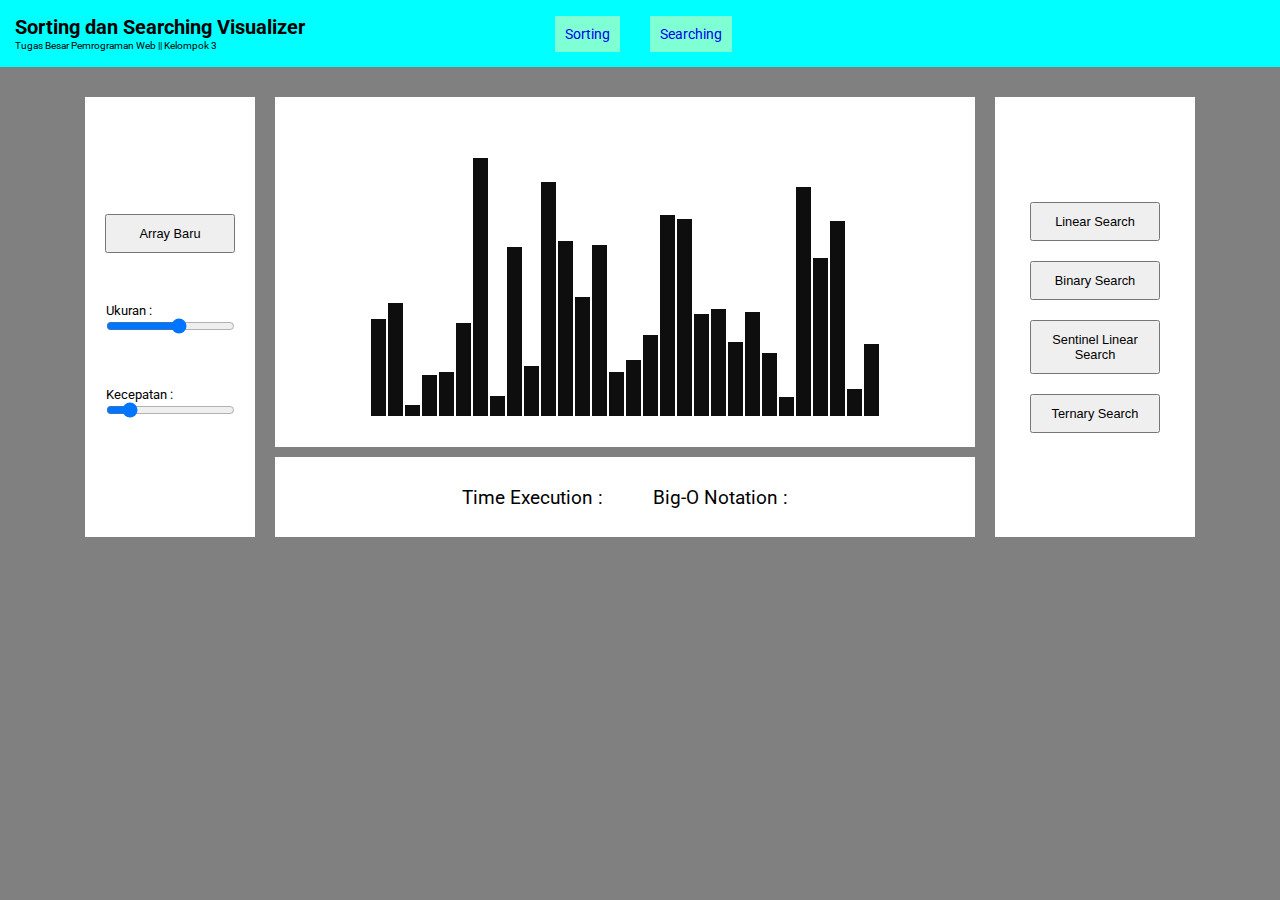
==== search/search.html @ 4bf84586 "third commit" ====
<!DOCTYPE html>
<html lang="en">

<head>
	<meta charset="UTF-8">
	<meta http-equiv="X-UA-Compatible" content="IE=edge">
	<meta name="viewport" content="width=device-width, initial-scale=1.0">
	<link rel="stylesheet" href="style_search.css">
	<title>Searching Visualizer || Kelompok 3</title>
</head>

<body>
	<div class="navbar">
		<div class="header">
			<h1>Sorting dan Searching Visualizer</h1>
			<p>Tugas Besar Pemrograman Web || Kelompok 3</p>
		</div>
		<div class="pages">
			<a href="/index.html">Sorting</a>
			<a href="search.html">Searching</a>
		</div>
	</div>

	<div class="content">
		<div class="menu">
			<button id="new_arr">Array Baru</button>
			<div class="size">
				<p>Ukuran :</p>
				<input type="range" id="arr_size" min="5" max="100" step="1" value="60">
			</div>
			<div class="speed">
				<p>Kecepatan :</p>
				<input type="range" id="sort_speed" min="20" max="300" step="10" value="60">
			</div>
		</div>

		<div class="sort_visual">
			<div class="container"></div>
			<div class="time">
				<div class="exectime">
					<p>Time Execution :</p>
					<p id="timeExec"></p>
				</div>
				<div class="asimtotic">
					<p>Big-O Notation :</p>
					<p id="notation"></p>
				</div>
			</div>
		</div>

		<div class="sort_options">
			<button class="linearSearch">Linear Search</button>
			<button class="linearSearch">Binary Search</button>
			<button class="linearSearch">Sentinel Linear Search</button>
			<button class="linearSearch">Ternary Search</button>
		</div>
	</div>

	<script src="script_search.js"></script>
	<script src="linear_search.js"></script>
</body>

</html>
---- search/style_search.css ----
@import url("https://fonts.googleapis.com/css2?family=Roboto&display=swap");

* {
  margin: 0;
  padding: 0;
  box-sizing: border-box;
}

body {
  display: flex;
  flex-direction: column;
  align-items: center;
  height: 100vh;
  background-color: grey;
  font-size: 0.8em;
  font-family: "Roboto", sans-serif;
}

.navbar {
  background-color: aqua;
  display: flex;
  flex-direction: row;
  justify-content: flex-start;
  align-items: center;
  width: 100%;
  padding: 15px;
  gap: 20%;
  margin-bottom: 30px;
}

.header {
  font-size: 0.8em;
}

.pages {
  font-size: 1.1em;
  display: flex;
  flex-direction: row;
  justify-content: center;
  align-items: center;
  gap: 30px;
}

.pages > * {
  background-color: aquamarine;
  padding: 10px;
  text-decoration: none;
}

.content {
  display: flex;
  flex-direction: row;
  justify-content: center;
  align-items: center;
  gap: 20px;
}

.menu {
  display: flex;
  flex-direction: column;
  justify-content: center;
  align-items: center;
  gap: 50px;
  background-color: white;
  padding: 20px;
  height: 440px;
}

.input > * {
  display: inline-block;
}

.sort_visual {
  display: flex;
  flex-direction: column;
  justify-content: center;
  align-items: center;
  gap: 10px;
}

.time {
  font-size: 1.5em;
  background-color: white;
  display: flex;
  flex-direction: row;
  justify-content: center;
  align-items: center;
  height: 80px;
  width: 700px;
  gap: 50px;
}

.time > * {
  display: flex;
  flex-direction: column;
  align-items: center;
}

.sort_options {
  background-color: white;
  display: flex;
  flex-direction: column;
  align-items: center;
  justify-content: center;
  padding: 20px;
  height: 440px;
  width: 200px;
  gap: 20px;
}

.container {
  background-color: white;
  height: 350px;
  width: 700px;
  display: flex;
  align-items: flex-end;
  justify-content: center;
  transition: 2s all ease;
  padding: 30px;
}

.bar {
  width: 15px;
  background-color: rgb(14, 14, 14);
  margin: 1px;
  transition: 0.1s all ease;
}

.bar {
  background-color: rgb(14, 14, 14);
  cursor: pointer;
}

button {
  padding: 10px;
  font-size: 1em;
  width: 130px;
}
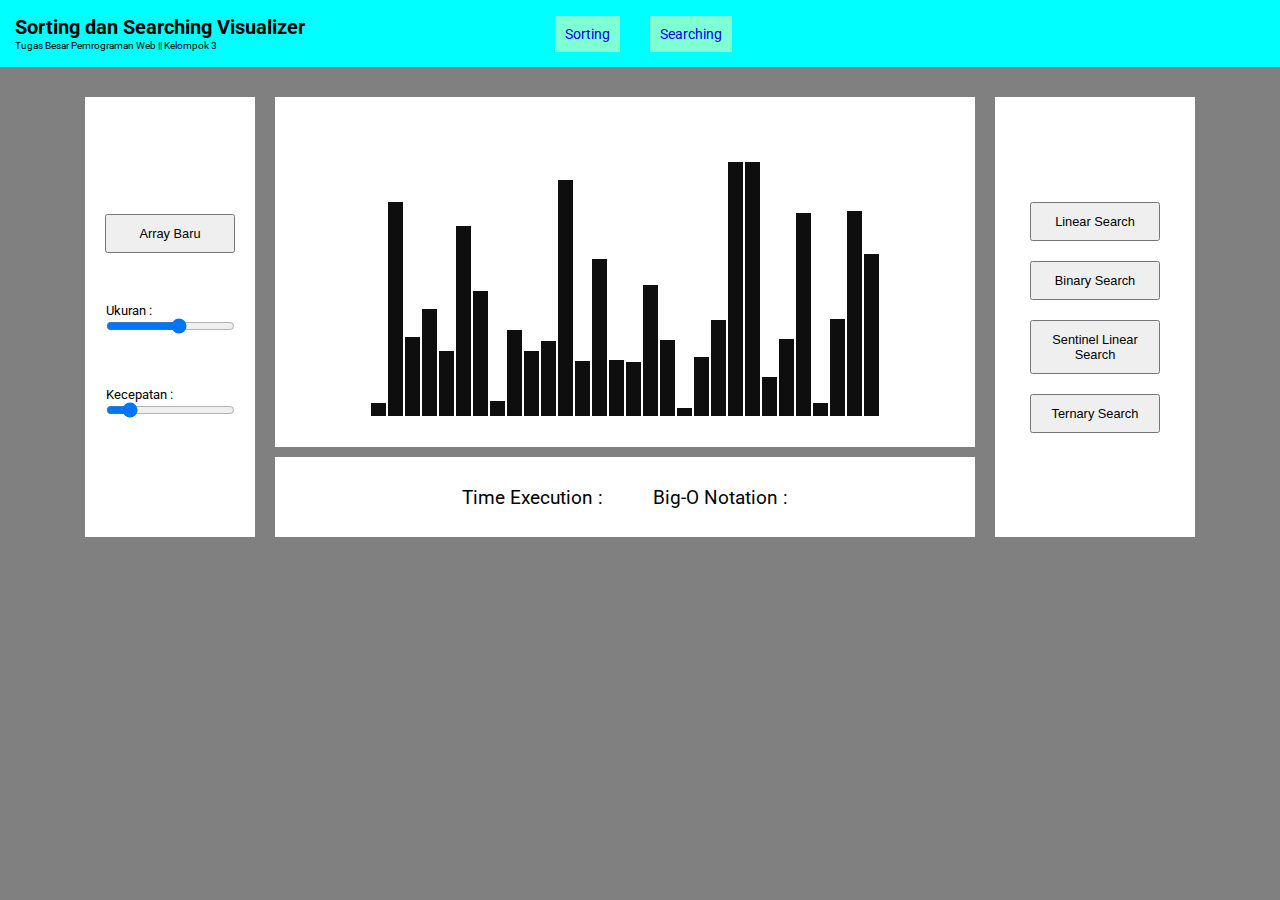
==== commit 5ed99f72: "Update search.html" ====
--- a/search/search.html
+++ b/search/search.html
@@ -16,7 +16,7 @@
 			<p>Tugas Besar Pemrograman Web || Kelompok 3</p>
 		</div>
 		<div class="pages">
-			<a href="/index.html">Sorting</a>
+			<a href="../index.html">Sorting</a>
 			<a href="search.html">Searching</a>
 		</div>
 	</div>
@@ -60,4 +60,4 @@
 	<script src="linear_search.js"></script>
 </body>
 
-</html>+</html>
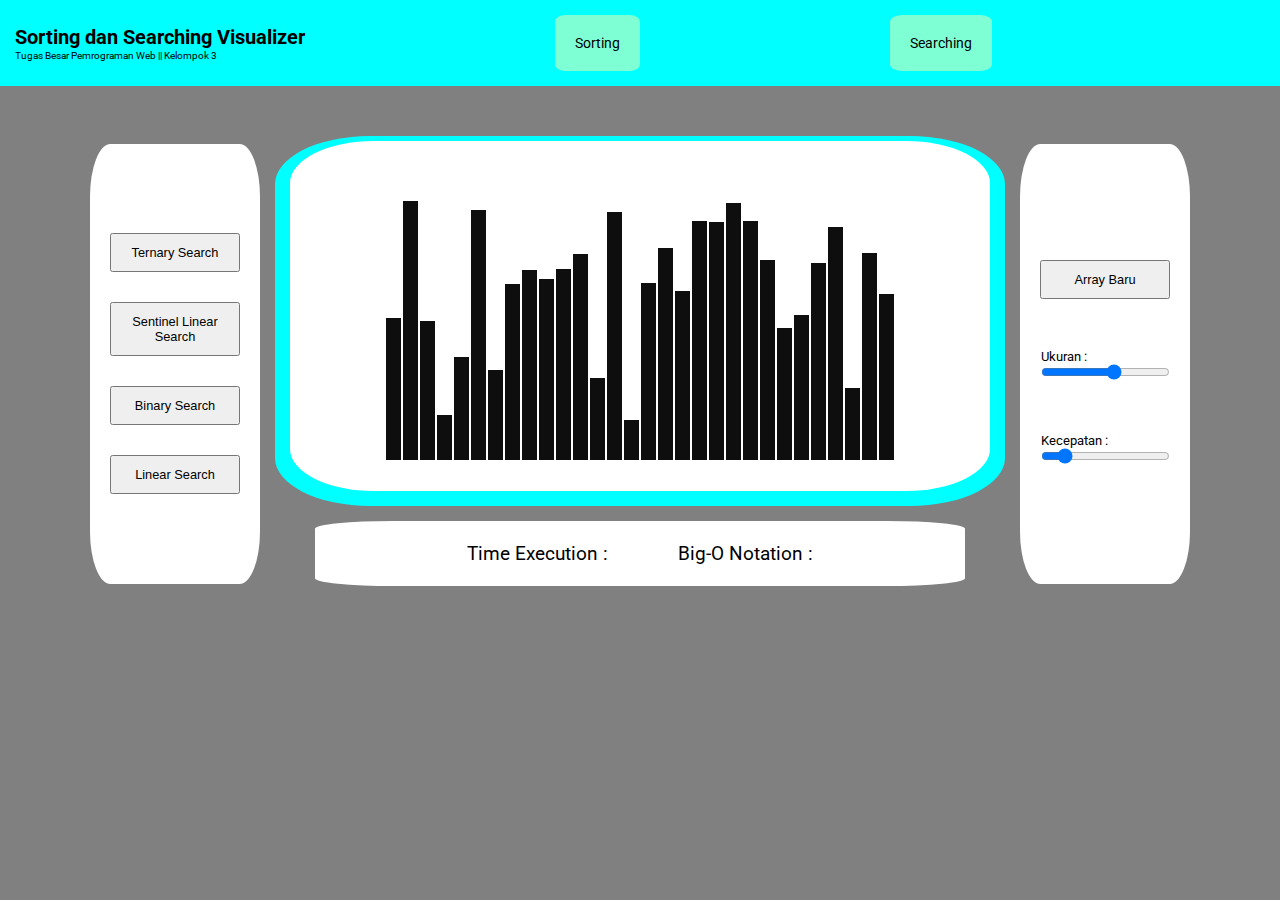
==== commit 94a04e7c: "initial init" ====
--- a/search/search.html
+++ b/search/search.html
@@ -22,16 +22,12 @@
 	</div>
 
 	<div class="content">
-		<div class="menu">
-			<button id="new_arr">Array Baru</button>
-			<div class="size">
-				<p>Ukuran :</p>
-				<input type="range" id="arr_size" min="5" max="100" step="1" value="60">
-			</div>
-			<div class="speed">
-				<p>Kecepatan :</p>
-				<input type="range" id="sort_speed" min="20" max="300" step="10" value="60">
-			</div>
+
+		<div class="sort_options">
+			<button class="linearSearch">Linear Search</button>
+			<button class="linearSearch">Binary Search</button>
+			<button class="linearSearch">Sentinel Linear Search</button>
+			<button class="linearSearch">Ternary Search</button>
 		</div>
 
 		<div class="sort_visual">
@@ -48,16 +44,23 @@
 			</div>
 		</div>
 
-		<div class="sort_options">
-			<button class="linearSearch">Linear Search</button>
-			<button class="linearSearch">Binary Search</button>
-			<button class="linearSearch">Sentinel Linear Search</button>
-			<button class="linearSearch">Ternary Search</button>
+		<div class="menu">
+			<button id="new_arr">Array Baru</button>
+			<div class="size">
+				<p>Ukuran :</p>
+				<input type="range" id="arr_size" min="5" max="100" step="1" value="60">
+			</div>
+			<div class="speed">
+				<p>Kecepatan :</p>
+				<input type="range" id="sort_speed" min="20" max="300" step="10" value="60">
+			</div>
 		</div>
+
+		
 	</div>
 
 	<script src="script_search.js"></script>
 	<script src="linear_search.js"></script>
 </body>
 
-</html>
+</html>--- a/search/style_search.css
+++ b/search/style_search.css
@@ -25,11 +25,12 @@
   width: 100%;
   padding: 15px;
   gap: 20%;
-  margin-bottom: 30px;
+  margin-bottom: 50px;
 }
 
 .header {
   font-size: 0.8em;
+  align-items: center;
 }
 
 .pages {
@@ -38,13 +39,15 @@
   flex-direction: row;
   justify-content: center;
   align-items: center;
-  gap: 30px;
+  gap: 250px;
 }
 
 .pages > * {
   background-color: aquamarine;
-  padding: 10px;
+  padding: 20px;
   text-decoration: none;
+  color: black;
+  border-radius: 12%;
 }
 
 .content {
@@ -52,7 +55,13 @@
   flex-direction: row;
   justify-content: center;
   align-items: center;
-  gap: 20px;
+  gap: 30px;
+  background-color: aqua;
+  height: 370px;
+  padding-top: 85px;
+  width: 730px;
+  border-radius: 13%;
+
 }
 
 .menu {
@@ -64,6 +73,8 @@
   background-color: white;
   padding: 20px;
   height: 440px;
+  border-radius: 12%;
+
 }
 
 .input > * {
@@ -75,7 +86,7 @@
   flex-direction: column;
   justify-content: center;
   align-items: center;
-  gap: 10px;
+  gap: 30px;
 }
 
 .time {
@@ -85,9 +96,10 @@
   flex-direction: row;
   justify-content: center;
   align-items: center;
-  height: 80px;
-  width: 700px;
-  gap: 50px;
+  height: 65px;
+  width: 650px;
+  gap: 70px;
+  border-radius: 12%;
 }
 
 .time > * {
@@ -99,13 +111,14 @@
 .sort_options {
   background-color: white;
   display: flex;
-  flex-direction: column;
+  flex-direction: column-reverse;
   align-items: center;
   justify-content: center;
   padding: 20px;
   height: 440px;
   width: 200px;
-  gap: 20px;
+  gap: 30px;
+  border-radius: 12%;
 }
 
 .container {
@@ -117,6 +130,7 @@
   justify-content: center;
   transition: 2s all ease;
   padding: 30px;
+  border-radius:12%;
 }
 
 .bar {
@@ -126,13 +140,15 @@
   transition: 0.1s all ease;
 }
 
-.bar {
-  background-color: rgb(14, 14, 14);
-  cursor: pointer;
-}
-
 button {
   padding: 10px;
   font-size: 1em;
   width: 130px;
 }
+
+
+
+.bar {
+  background-color: rgb(14, 14, 14);
+  cursor: pointer;
+}
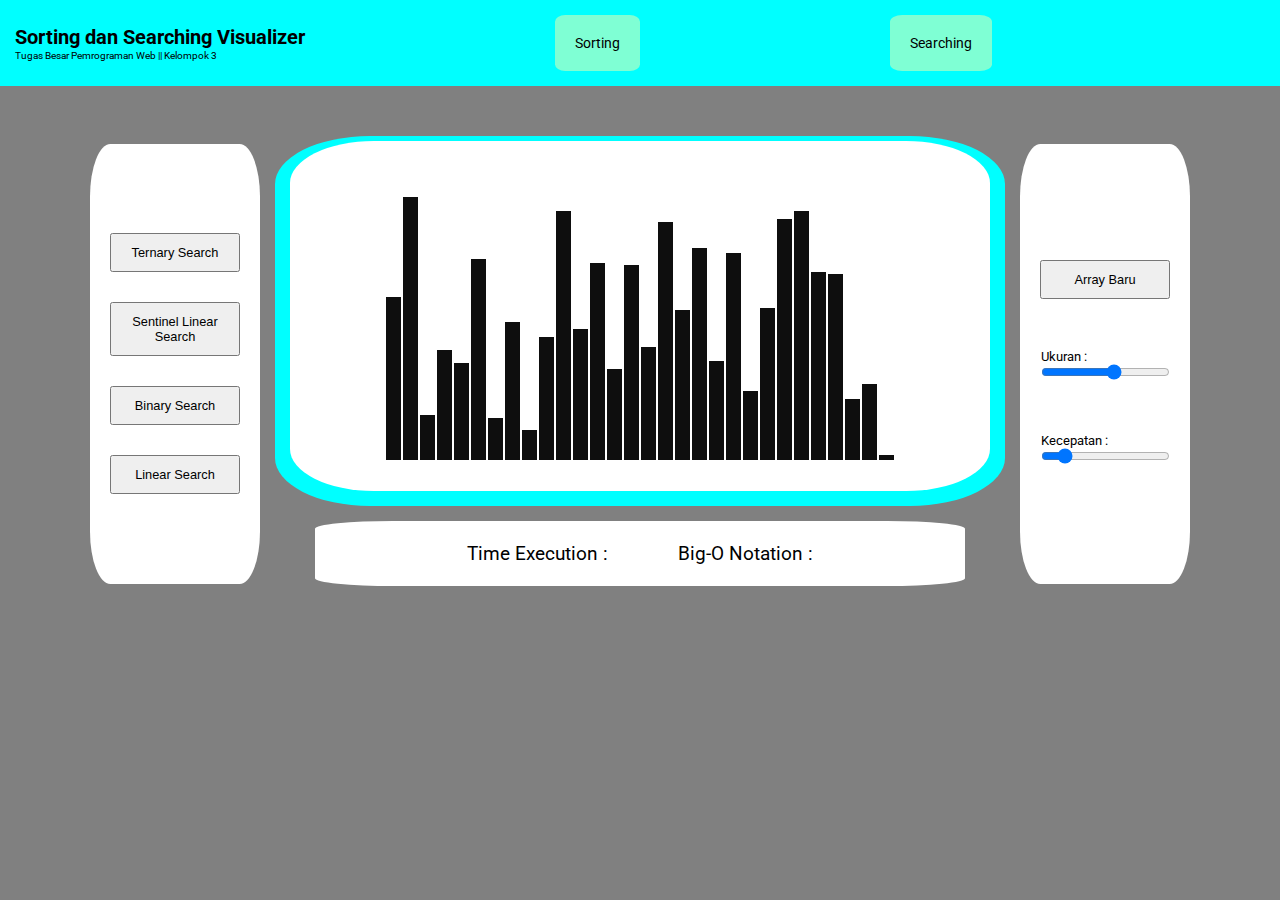
==== commit 3d87736a: "Merge branch 'main' of https://github.com/Lyft0/TugasBesarWeb-Kelompok3" ====
--- a/search/search.html
+++ b/search/search.html
@@ -63,4 +63,4 @@
 	<script src="linear_search.js"></script>
 </body>
 
-</html>+</html>
